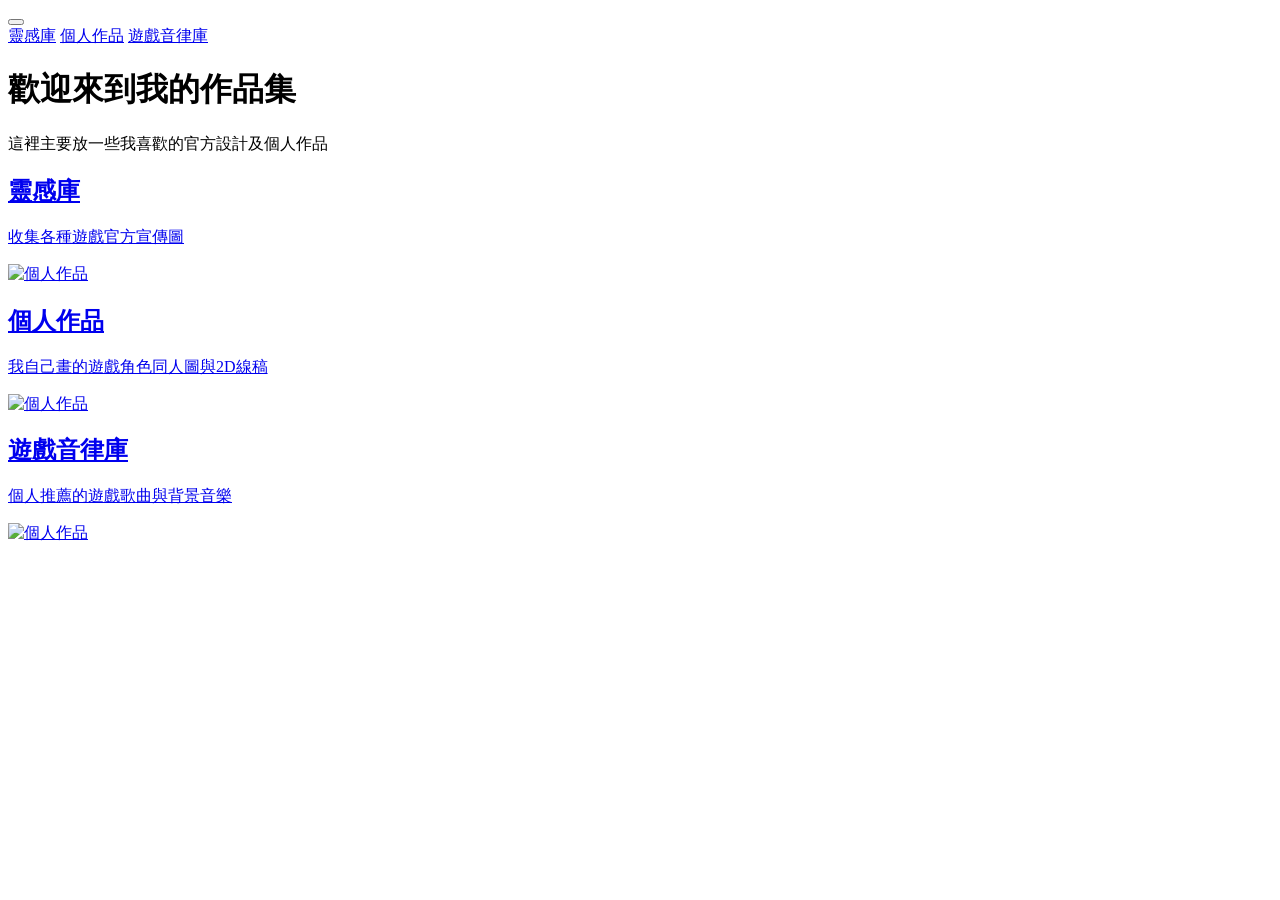
==== index.html @ 710c95ad "更新" ====
<!DOCTYPE html>
<html lang="zh-Hant">
<head>
    <meta charset="UTF-8">
    <meta name="viewport" content="width=device-width, initial-scale=1.0">
    <title>我的作品集</title>
    <link rel="stylesheet" href="/css/zero.css">
</head>
<body>
<div class="hamburger-menu">
    <!-- 漢堡圖示按鈕 -->
    <button class="menu-btn" id="menuBtn">
        <div class="bar"></div>
        <div class="bar"></div>
        <div class="bar"></div>
    </button>
    
    <!-- 下拉式選單內容 -->
    <div class="dropdown-content">
        <a href="/inspiration.html">靈感庫</a>
        <a href="/works.html">個人作品</a>
        <a href="/music.html">遊戲音律庫</a>
    </div>
</div>

   <header class="header-section">
    <div class="title-container">
        <h1>歡迎來到我的作品集</h1>
        <p class="subtitle">這裡主要放一些我喜歡的官方設計及個人作品</p>
    </div>
</header>

    <main class="portfolio-section">
        <div class="portfolio-grid">

            <a href="/html/inspiration.html" class="portfolio-item card1">
    <div class="card-content">
        <h2>靈感庫</h2>
        <p>收集各種遊戲官方宣傳圖</p>
        <img src="/images/少女2.png" width="300" alt="個人作品">
    </div>
</a>

          <a href="/html/works.html" class="portfolio-item card2">
    <div class="card-content">
        <h2>個人作品</h2>
        <p>我自己畫的遊戲角色同人圖與2D線稿</p>
        <img src="/images/麗娜(2).png" width="300" alt="個人作品">
    </div>
</a>

            <a href="/html/music.html" class="portfolio-item card3">
    <div class="card-content">
        <h2>遊戲音律庫</h2>
        <p>個人推薦的遊戲歌曲與背景音樂</p>
        <img src="/images/鳥.png" width="300" alt="個人作品">
    </div>
</a>

        </div>
    </main>

</body>

</html>
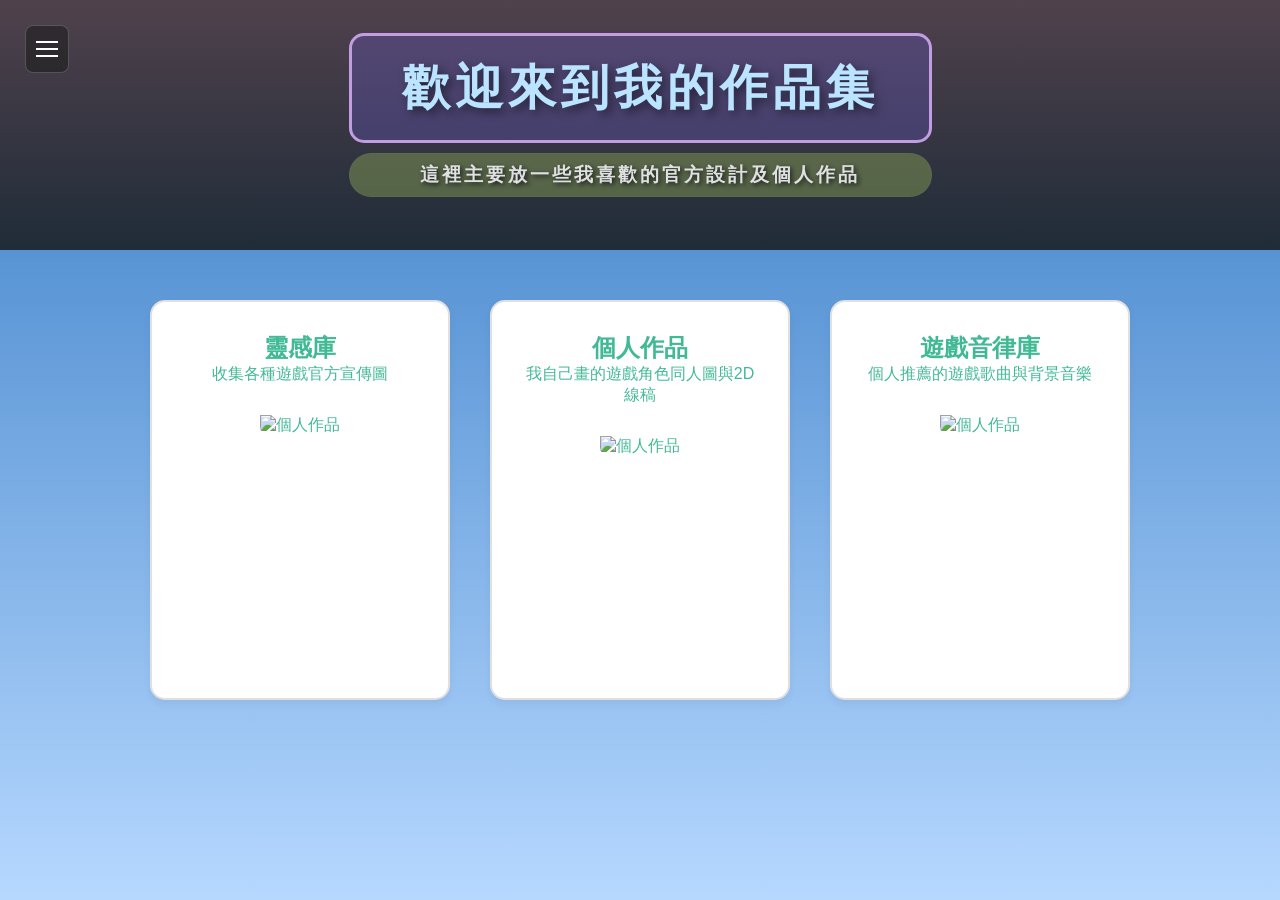
==== commit 80946db3: "new" ====
--- a/index.html
+++ b/index.html
@@ -4,7 +4,7 @@
     <meta charset="UTF-8">
     <meta name="viewport" content="width=device-width, initial-scale=1.0">
     <title>我的作品集</title>
-    <link rel="stylesheet" href="/css/zero.css">
+    <link rel="stylesheet" href="/專題網站/css/zero.css">
 </head>
 <body>
 <div class="hamburger-menu">
@@ -17,9 +17,9 @@
     
     <!-- 下拉式選單內容 -->
     <div class="dropdown-content">
-        <a href="/inspiration.html">靈感庫</a>
-        <a href="/works.html">個人作品</a>
-        <a href="/music.html">遊戲音律庫</a>
+        <a href="inspiration.html">靈感庫</a>
+        <a href="works.html">個人作品</a>
+        <a href="music.html">遊戲音律庫</a>
     </div>
 </div>
 
@@ -33,27 +33,27 @@
     <main class="portfolio-section">
         <div class="portfolio-grid">
 
-            <a href="/html/inspiration.html" class="portfolio-item card1">
+            <a href="inspiration.html" class="portfolio-item card1">
     <div class="card-content">
         <h2>靈感庫</h2>
         <p>收集各種遊戲官方宣傳圖</p>
-        <img src="/images/少女2.png" width="300" alt="個人作品">
+        <img src="images/少女2.png" width="300" alt="個人作品">
     </div>
 </a>
 
-          <a href="/html/works.html" class="portfolio-item card2">
+          <a href="works.html" class="portfolio-item card2">
     <div class="card-content">
         <h2>個人作品</h2>
         <p>我自己畫的遊戲角色同人圖與2D線稿</p>
-        <img src="/images/麗娜(2).png" width="300" alt="個人作品">
+        <img src="images/麗娜(2).png" width="300" alt="個人作品">
     </div>
 </a>
 
-            <a href="/html/music.html" class="portfolio-item card3">
+            <a href="music.html" class="portfolio-item card3">
     <div class="card-content">
         <h2>遊戲音律庫</h2>
         <p>個人推薦的遊戲歌曲與背景音樂</p>
-        <img src="/images/鳥.png" width="300" alt="個人作品">
+        <img src="images/鳥.png" width="300" alt="個人作品">
     </div>
 </a>
 
--- a/專題網站/css/zero.css
+++ b/專題網站/css/zero.css
@@ -0,0 +1,301 @@
+/* 基礎重置，消除瀏覽器內建的空白 */
+* {
+    margin: 0;
+    padding: 0;
+    box-sizing: border-box;
+}
+
+body {
+    color: rgba(26, 170, 127, 0.829);
+    font-family: sans-serif;
+    margin: 0; /* 建議加上這行，移除網頁預設白邊 */
+} 
+
+.header-section {
+      background-image: linear-gradient(rgba(110, 57, 57, 0.473), rgba(0, 0, 0, 0.4)), url('images/background.jpg');
+    
+    width: 100%;
+    height: 250px;
+    background-size: cover;
+    background-position: center;
+}
+
+/* 標題區塊置中 */
+.header-section {
+    width: 100%;
+    padding: 60px 10px;
+    text-align: center;      /* 讓文字水平置中 */
+    background-color: #34495e; /* 給標題一個背景色，方便確認有沒有吃到 CSS */
+}
+
+/* 作品網格置中 */
+.portfolio-grid {
+    display: flex;
+    justify-content: center; /* 水平置中卡片 */
+    gap: 20px;
+    padding: 40px;
+    flex-wrap: wrap;         /* 手機版會自動換行 */
+}
+
+/* 作品卡片外框 */
+.portfolio-item {
+    border: 2px solid #ecf0f1;
+    border-radius: 10px;
+    width: 350px;
+    padding: 30px;
+    min-height: 500px; /* 建議把最小高度調高一點點，給圖片留空間 */
+    text-align: center;
+    
+    /* --- 新增以下兩行 --- */
+    display: flex;
+    flex-direction: column;
+    align-items: center; /* 讓內容水平居中 */
+}
+
+/* 圖片大小控制 */
+img {
+    max-width: 100%;
+    height: auto;
+    border-radius: 10px;
+    
+    /* 1. 先把圖片推到底部 */
+    margin-top: auto; 
+    
+    /* 2. 重點：加上這行，確保圖片跟文字之間至少有 30px 的距離，不會黏死 */
+    padding-top: 30px; 
+    
+    /* 如果你想讓圖片離卡片底邊也有一點距離 */
+    margin-bottom: 10px;
+}
+/* 讓整個網頁背景變色 */
+body {
+    background-color: #f0f8ff; /* 淺藍色 */
+}
+
+/* 讓標題置中並變成紫色 */
+h1 {
+    text-align: center;
+    color: #5c577a;
+    margin-top: 30px;
+}
+.header-section h1 {
+    font-size: 3rem;      /* 4rem 約為預設值的 4 倍大，你可以根據感覺調整數字 */
+    font-weight: bold;   /* 讓字體加粗 */
+    margin-bottom: 15px; /* 跟下方副標題保持一點距離 */
+    color: #9f90fc;      /* 保持你喜歡的紫色 */
+}
+
+/* 如果想讓副標題也大一點 */
+.subtitle {
+    font-size: 0.8rem;
+    opacity: 0.8;
+}
+/* 修改 style.css 中的這個區塊 */
+a.portfolio-item {
+    text-decoration: none; /* 移除預設底線 */
+    color: inherit;        /* 繼承原本顏色 */
+    display: block;        /* 讓整個區域可點擊 */
+    
+    /* --- 核心修改：放大 --- */
+    width: 300px;          /* 增加寬度 (原本可能是 300px) */
+    min-height: 400px;     /* 設定最小高度，確保框框夠大 */
+    padding: 30px;         /* 增加內部留白，讓內容不擁擠 */
+    
+    /* --- 美化 --- */
+    background-color: #ffffff; /* 卡片背景色 */
+    border: 2px solid #e0e0e0; /* 輕微邊框 */
+    border-radius: 15px;      /* 圓角 */
+    box-shadow: 0 4px 8px rgba(0,0,0,0.05); /* 加一點淡淡的陰影 */
+    
+    /* --- 動畫效果 --- */
+    transition: transform 0.3s ease, box-shadow 0.3s ease;
+    margin: 10px;          /* 卡片之間的間距 */
+}
+
+/* 滑鼠移上去時的特效 */
+a.portfolio-item:hover {
+    transform: translateY(-5px); /* 向上浮動 */
+    box-shadow: 0 8px 16px rgba(0,0,0,0.1); /* 陰影加深 */
+    border-color: #6a5acd;     /* 邊框變紫色 */
+}
+.header-section h1 {
+    font-size: 5rem; /* 字體再加大一點 */
+    color: #aef6ff;  /* 建議用白色，配上陰影質感很好 */
+    
+    /* 核心：文字陰影 (水平 垂直 模糊 顏色) */
+    text-shadow: 4px 4px 10px rgba(0, 0, 0, 0.5); 
+    
+    font-family: "Microsoft JhengHei", "PingFang TC", sans-serif; /* 確保用粗體黑體 */
+    letter-spacing: 5px; /* 字距拉開一點會更有設計感 */
+}
+.header-section {
+    /* ...原本的背景設定... */
+    display: flex;
+    flex-direction: column;
+    align-items: center;
+    justify-content: center;
+}
+
+/* 幫文字外層包一個半透明的深色框 */
+.title-wrapper {
+    background-color: rgba(0, 0, 0, 0.3); /* 半透明黑 */
+    padding: 20px 40px;
+    border-radius: 15px;      /* 圓角 */
+    border: 2px solid rgba(255, 255, 255, 0.5); /* 白色細邊框 */
+    backdrop-filter: blur(5px); /* 背景模糊，這招很流行，像毛玻璃質感 */
+}
+.subtitle {
+    background-color: rgba(149, 175, 89, 0.486); /* 極淺的白色半透明背景 */
+    padding: 8px 20px;       /* 框框內留白 */
+    border-radius: 50px;     /* 膠囊型圓角 */
+    display: inline-block;   /* 讓背景框只跟文字一樣寬 */
+    margin-bottom: 80px;     /* 距離下面三格更遠一點 */
+    border: 1px solid rgba(102, 116, 84, 0.966); /* 隱約的邊框 */
+}
+.subtitle {
+    font-weight: 650;           /* 保持最粗 */
+    font-size: 2rem;            /* 這裡是關鍵！從 1.4rem 調大到 2rem */
+    color: #ffffff;
+    text-shadow: 2px 2px 5px rgba(0, 0, 0, 0.8);
+    
+    /* 調整間距，確保大字體不會顯得擁擠 */
+    margin-top: 30px;           /* 增加一點跟大標題的距離 */
+    margin-bottom: 120px;       /* 跟下面框框的距離也再拉開一點 */
+    
+    display: block;
+    text-align: center;
+    letter-spacing: 3px;        /* 字距稍微拉開，大字才不會擠在一起 */
+}
+/* 修改 style.css 中的這個區塊 */
+.header-section h1 {
+    font-size: 5rem;
+    font-weight: 900;
+    color: #baf7ff;
+    text-shadow: 4px 4px 10px rgba(0, 0, 0, 0.5);
+    font-family: "Microsoft JhengHei", "PingFang TC", sans-serif;
+    letter-spacing: 5px;
+    
+    /* --- 核心修改：加個底色框 --- */
+    background-color: rgba(106, 90, 205, 0.3); /* 淡紫色半透明 */
+    padding: 20px 50px;       /* 框框內留白 */
+    border-radius: 15px;      /* 圓角 */
+    border: 3px solid rgb(195, 157, 226); /* 白色半透明邊框 */
+    display: inline-block;    /* 讓框框只跟文字一樣寬 */
+    margin-bottom: 25px;      /* 跟下方副標題保持一點距離 */
+}
+/* 1. 先確保 header-section 有定位基準 */
+.header-section {
+    position: relative; /* 必須加這行，按鈕才能定位在它左上角 */
+    /* 你原本的其他設定... */
+    display: flex;
+    flex-direction: column;
+    justify-content: center;
+    align-items: center;
+}
+/* 統一標題樣式並縮小 */
+.header-section h1 {
+    font-size: 3.0rem;    /* 從 3rem 縮小到 2.2rem，精緻很多 */
+    font-weight: bold;
+    margin-top: 20px;     /* 減少上方間距 */
+    margin-bottom: 10px;  /* 減少與副標題的距離 */
+    color: #bae4ff;
+    text-align: center;
+}
+
+/* 副標題稍微調小一點，並保持優雅 */
+.subtitle {
+    font-size: 1.2rem;    /* 稍微調大一點點，原本 0.8rem 有點太小 */
+    opacity: 0.85;
+    margin-top: 0;
+    text-align: center;
+}
+.title-container {
+    margin-top: 80px; /* 手動增加一點上方間距，微調視覺位置 */
+}
+/* 漢堡選單容器定位 */
+.hamburger-menu {
+    position: absolute;
+    top: 25px;
+    left: 25px;
+    z-index: 1000;
+}
+
+/* 漢堡圖示樣式 */
+.menu-btn {
+    background: rgba(30, 30, 30, 0.6);
+    border: 1px solid rgba(255, 255, 255, 0.2);
+    padding: 10px;
+    border-radius: 8px;
+    cursor: pointer;
+    backdrop-filter: blur(8px); /* 增加毛玻璃質感 */
+}
+
+.bar {
+    width: 22px;
+    height: 2px;
+    background-color: #fff;
+    margin: 5px 0;
+}
+
+/* 下拉選單 */
+.dropdown-content {
+    display: none;
+    position: absolute;
+    top: 110%;
+    left: 0;
+    background-color: rgba(20, 20, 20, 0.9);
+    min-width: 180px;
+    border-radius: 10px;
+    box-shadow: 0 10px 25px rgba(0,0,0,0.5);
+    overflow: hidden;
+}
+
+/* 連結樣式 */
+.dropdown-content a {
+    color: #eee;
+    padding: 15px 20px;
+    text-decoration: none;
+    display: block;
+    font-size: 0.95rem;
+    border-bottom: 1px solid rgba(255,255,255,0.05);
+}
+
+.dropdown-content a:hover {
+    background-color: rgba(159, 144, 252, 0.4); /* 使用你喜歡的紫色調 */
+    color: #fff;
+}
+
+/* 滑鼠移入或點擊啟動時顯示 */
+.hamburger-menu:hover .dropdown-content,
+.hamburger-menu.active .dropdown-content {
+    display: block;
+}
+.dropdown-content {
+    display: none;
+    position: absolute;
+    top: 100%; 
+    left: 0;
+    background-color: rgba(30, 30, 30, 0.9);
+    min-width: 160px;
+    
+    /* 關鍵：增加一個透明的隱形區域填補間隙 */
+    padding-top: 10px; 
+    margin-top: 0; /* 移除 margin 改用 padding */
+}
+
+/* 確保滑鼠從按鈕移往選單時，始終處於「懸停」狀態 */
+.hamburger-menu::after {
+    content: "";
+    position: absolute;
+    top: 0;
+    left: 0;
+    width: 200%; /* 加寬感應區 */
+    height: 300px;
+    z-index: -1;
+    display: none;
+}
+body {
+    /* 從稍微深一點的顏色過渡到純黑或深灰 */
+    background: linear-gradient(to bottom, #3379c4, #b6d8ff); 
+    background-attachment: fixed; /* 讓背景固定，滾動時更有質感 */
+}
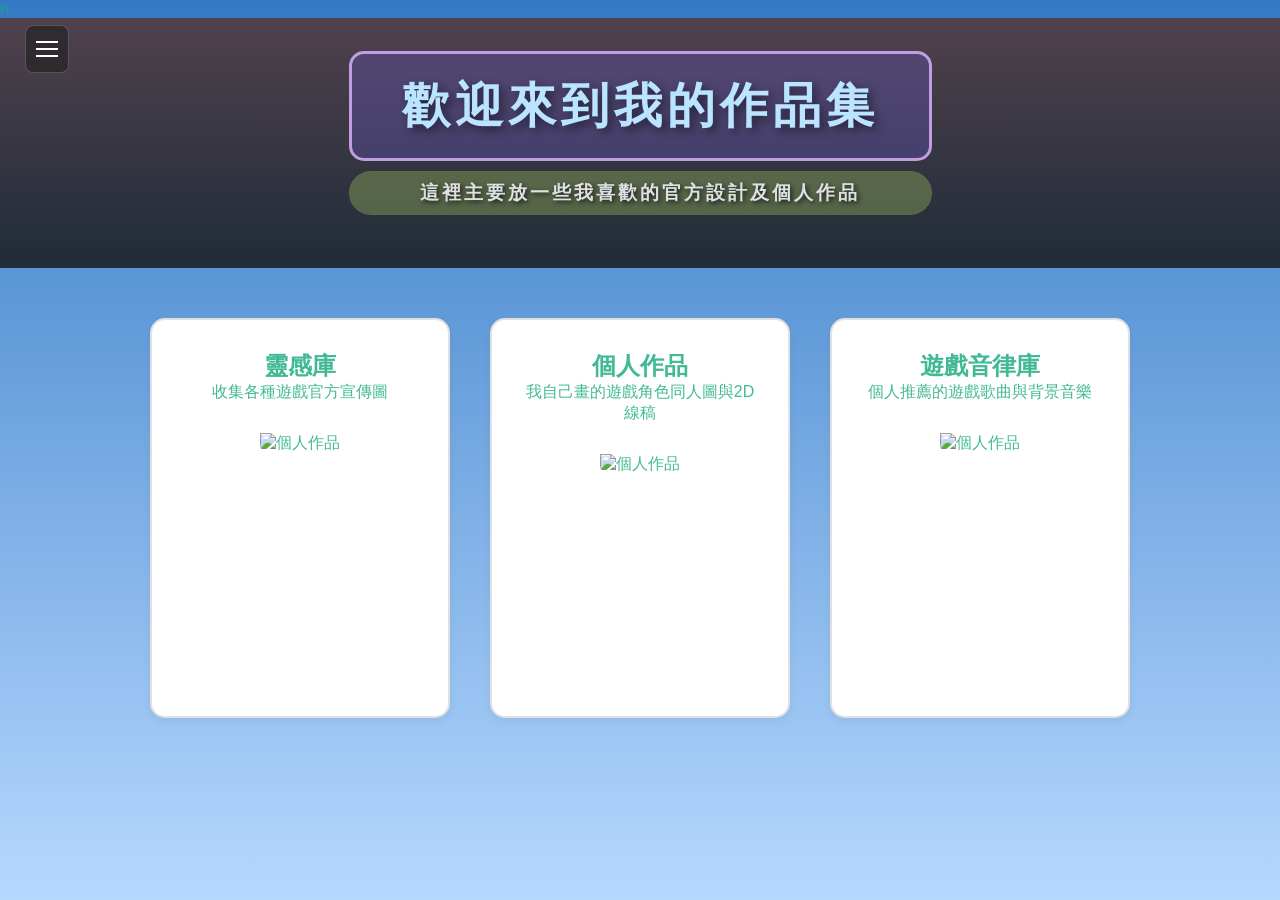
==== commit 952a7b24: "new" ====
--- a/index.html
+++ b/index.html
@@ -4,9 +4,9 @@
     <meta charset="UTF-8">
     <meta name="viewport" content="width=device-width, initial-scale=1.0">
     <title>我的作品集</title>
-    <link rel="stylesheet" href="/專題網站/css/zero.css">
+    <link rel="stylesheet" href="專題網站/css/zero.css">
 </head>
-<body>
+<body>n
 <div class="hamburger-menu">
     <!-- 漢堡圖示按鈕 -->
     <button class="menu-btn" id="menuBtn">
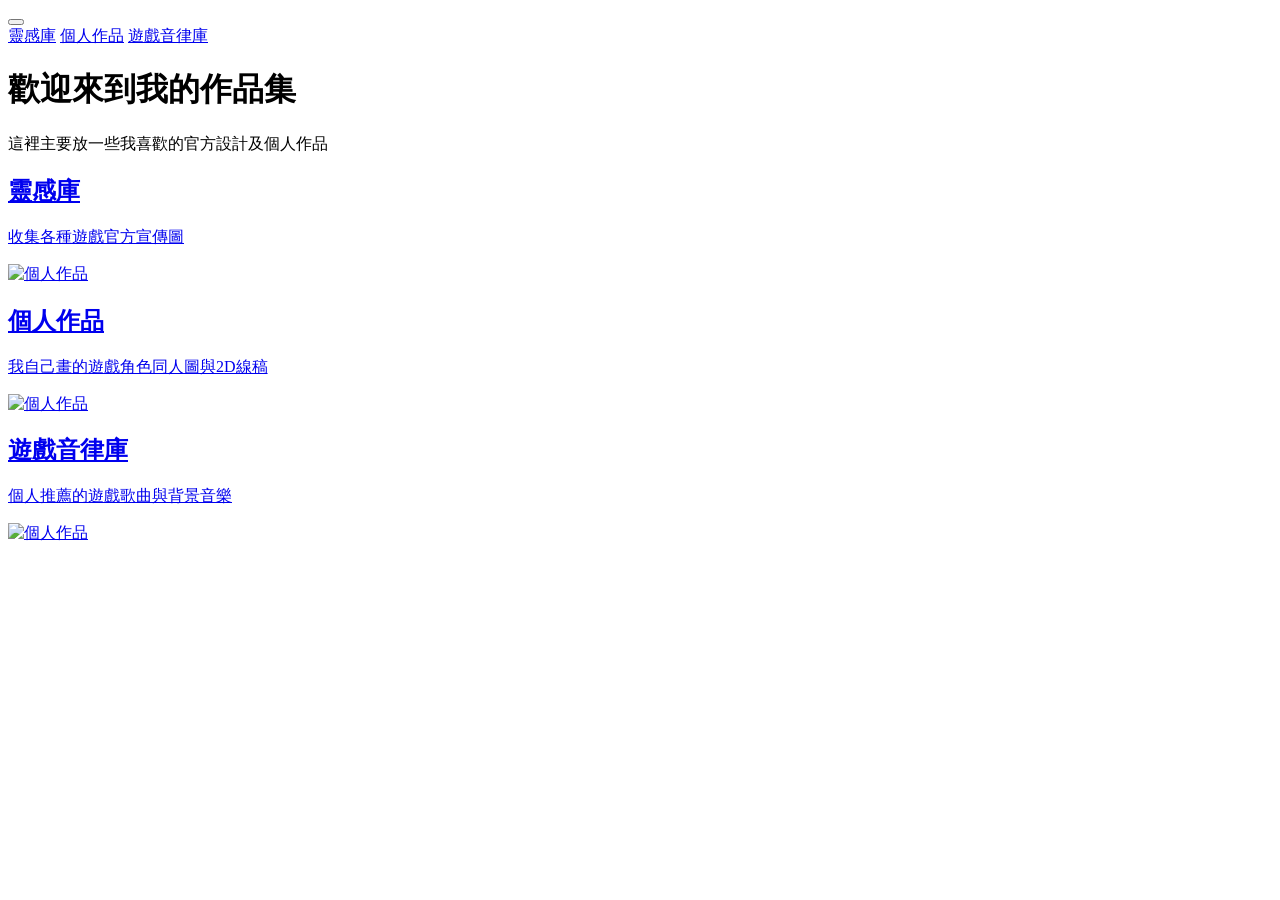
==== commit c1912aa2: "new" ====
--- a/index.html
+++ b/index.html
@@ -4,9 +4,9 @@
     <meta charset="UTF-8">
     <meta name="viewport" content="width=device-width, initial-scale=1.0">
     <title>我的作品集</title>
-    <link rel="stylesheet" href="專題網站/css/zero.css">
+    <link rel="stylesheet" href="css/zero.css">
 </head>
-<body>n
+<body>
 <div class="hamburger-menu">
     <!-- 漢堡圖示按鈕 -->
     <button class="menu-btn" id="menuBtn">
